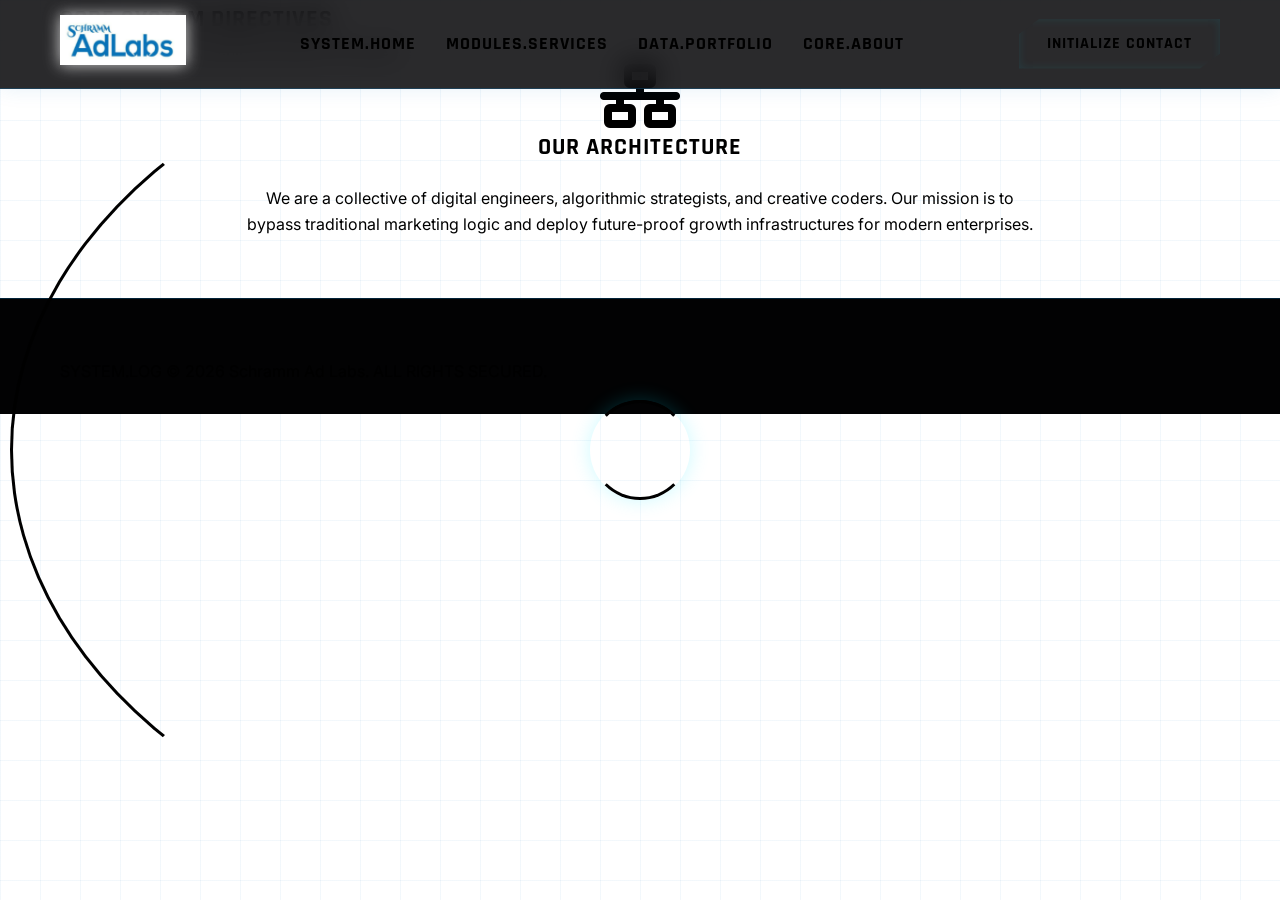
==== about.html @ 31ba37cc "Create about.html" ====
<!DOCTYPE html>
<html lang="en">
<head>
    <meta charset="utf-8">
    <meta name="viewport" content="width=device-width, initial-scale=1">
    <title>About | Schramm Ad Labs</title>
    <link href="https://fonts.googleapis.com/css2?family=Inter:wght@300;400;600&family=Rajdhani:wght@500;700&display=swap" rel="stylesheet">
    <link href="https://cdnjs.cloudflare.com/ajax/libs/font-awesome/6.6.0/css/all.min.css" rel="stylesheet">
    <link rel="stylesheet" href="style.css">
</head>
<body>
    <div id="preloader"><div class="loader-ring"></div></div>

    <div class="loaded-content">
        <header>
            <div class="container nav-wrapper">
                <a href="index.html" class="logo"><img src="image_33197f.png" alt="Schramm Ad Labs"></a>
                <ul class="nav-links">
                    <li><a href="index.html">System.Home</a></li>
                    <li><a href="services.html">Modules.Services</a></li>
                    <li><a href="portfolio.html">Data.Portfolio</a></li>
                    <li><a href="about.html">Core.About</a></li>
                </ul>
                <a href="contact.html" class="btn-primary">Initialize Contact</a>
            </div>
        </header>

        <section class="page-header">
            <div class="container">
                <h1>Core System Directives</h1>
                <p>The neural network behind Schramm Ad Labs.</p>
            </div>
        </section>

        <section class="content-section">
            <div class="container">
                <div class="glass-card" style="text-align: center; max-width: 800px; margin: 0 auto 60px;">
                    <i class="fa-solid fa-network-wired" style="font-size: 4rem;"></i>
                    <h2>Our Architecture</h2>
                    <p style="margin-top: 20px;">We are a collective of digital engineers, algorithmic strategists, and creative coders. Our mission is to bypass traditional marketing logic and deploy future-proof growth infrastructures for modern enterprises.</p>
                </div>
            </div>
        </section>

        <footer>
            <div class="container">
                <p>SYSTEM.LOG &copy; 2026 Schramm Ad Labs. ALL RIGHTS SECURED.</p>
            </div>
        </footer>
    </div>
    <script src="app.js"></script>
</body>
</html>
---- style.css ----
<!DOCTYPE html>
<html lang="en">
<head>
    <meta charset="utf-8">
    <meta http-equiv="X-UA-Compatible" content="IE=edge">
    <meta name="viewport" content="width=device-width, initial-scale=1, maximum-scale=5, user-scalable=yes">
    <title>Schramm Ad Labs | High-Tech Digital Agency</title>
    
    <!-- Google Fonts: Inter for readability, Rajdhani for futuristic headings -->
    <link rel="preconnect" href="https://fonts.googleapis.com">
    <link rel="preconnect" href="https://fonts.gstatic.com" crossorigin>
    <link href="https://fonts.googleapis.com/css2?family=Inter:wght@300;400;600&family=Rajdhani:wght@500;700&display=swap" rel="stylesheet">
    <link href="https://cdnjs.cloudflare.com/ajax/libs/font-awesome/6.6.0/css/all.min.css" rel="stylesheet">

    <style>
        /* =========================================
           CSS Variables - High Tech / Cyber Theme
           ========================================= */
        :root {
            --primary-blue: #0973BA; /* Logo Blue */
            --neon-cyan: #00e5ff;
            --neon-blue: #0077ff;
            --bg-dark: #050508;
            --bg-glass: rgba(10, 15, 30, 0.6);
            --text-light: #e0e6ed;
            --white: #ffffff;
            --transition: all 0.4s cubic-bezier(0.25, 0.8, 0.25, 1);
        }

        /* =========================================
           Global Reset & High-Tech Background
           ========================================= */
        * {
            margin: 0;
            padding: 0;
            box-sizing: border-box;
        }

        body {
            font-family: 'Inter', sans-serif;
            color: var(--text-light);
            background-color: var(--bg-dark);
            /* Futuristic Grid Background */
            background-image: 
                linear-gradient(rgba(9, 115, 186, 0.05) 1px, transparent 1px),
                linear-gradient(90deg, rgba(9, 115, 186, 0.05) 1px, transparent 1px);
            background-size: 40px 40px;
            line-height: 1.6;
            overflow-x: hidden;
        }

        h1, h2, h3, .nav-links a, .btn-primary {
            font-family: 'Rajdhani', sans-serif;
            text-transform: uppercase;
            letter-spacing: 1px;
        }

        a {
            text-decoration: none;
            color: inherit;
        }

        .container {
            max-width: 1200px;
            margin: 0 auto;
            padding: 0 20px;
        }

        /* =========================================
           Pre-Loader Animations
           ========================================= */
        #preloader {
            position: fixed;
            top: 0;
            left: 0;
            width: 100%;
            height: 100%;
            background-color: var(--bg-dark);
            z-index: 9999;
            display: flex;
            justify-content: center;
            align-items: center;
            transition: opacity 0.5s ease;
        }

        .loader-ring {
            width: 100px;
            height: 100px;
            border-radius: 50%;
            border: 3px solid transparent;
            border-top-color: var(--neon-cyan);
            border-bottom-color: var(--primary-blue);
            animation: spin 1.5s linear infinite;
            box-shadow: 0 0 20px rgba(0, 229, 255, 0.2);
        }

        .loader-ring::before {
            content: '';
            position: absolute;
            top: 10px; left: 10px; right: 10px; bottom: 10px;
            border-radius: 50%;
            border: 3px solid transparent;
            border-left-color: var(--neon-cyan);
            animation: spin 1s linear infinite reverse;
        }

        @keyframes spin {
            0% { transform: rotate(0deg); }
            100% { transform: rotate(360deg); }
        }

        .loaded-content {
            opacity: 0;
            animation: fadeInUp 1s ease forwards 0.2s;
        }

        /* =========================================
           Header & Glassmorphism Navigation
           ========================================= */
        header {
            background: rgba(5, 5, 8, 0.85);
            backdrop-filter: blur(15px);
            position: fixed;
            width: 100%;
            top: 0;
            z-index: 1000;
            border-bottom: 1px solid rgba(9, 115, 186, 0.3);
            padding: 15px 0;
            box-shadow: 0 0 20px rgba(9, 115, 186, 0.1);
        }

        .nav-wrapper {
            display: flex;
            justify-content: space-between;
            align-items: center;
        }

        .logo img {
            max-height: 50px;
            filter: drop-shadow(0 0 8px rgba(255, 255, 255, 0.8));
            animation: pulseGlow 3s infinite alternate;
        }

        .nav-links {
            display: flex;
            gap: 30px;
            list-style: none;
        }

        .nav-links a {
            font-weight: 700;
            font-size: 1.1rem;
            color: var(--text-light);
            transition: var(--transition);
            position: relative;
        }

        .nav-links a::after {
            content: '';
            position: absolute;
            width: 0;
            height: 2px;
            bottom: -5px;
            left: 0;
            background-color: var(--neon-cyan);
            transition: var(--transition);
            box-shadow: 0 0 10px var(--neon-cyan);
        }

        .nav-links a:hover {
            color: var(--neon-cyan);
            text-shadow: 0 0 8px var(--neon-cyan);
        }

        .nav-links a:hover::after {
            width: 100%;
        }

        /* =========================================
           High-Tech Buttons
           ========================================= */
        .btn-primary {
            background: transparent;
            color: var(--neon-cyan);
            padding: 12px 28px;
            font-weight: 700;
            display: inline-block;
            transition: var(--transition);
            border: 1px solid var(--neon-cyan);
            box-shadow: 0 0 10px rgba(0, 229, 255, 0.2), inset 0 0 10px rgba(0, 229, 255, 0.1);
            position: relative;
            overflow: hidden;
            clip-path: polygon(10% 0, 100% 0, 100% 70%, 90% 100%, 0 100%, 0 30%);
        }

        .btn-primary:hover {
            background: var(--neon-cyan);
            color: var(--bg-dark);
            box-shadow: 0 0 20px var(--neon-cyan), inset 0 0 10px var(--white);
            transform: translateY(-2px);
        }

        /* =========================================
           Hero Section & Keyframe Animations
           ========================================= */
        .hero {
            padding: 200px 0 120px;
            text-align: center;
            position: relative;
        }

        .hero::before {
            content: '';
            position: absolute;
            top: 20%;
            left: 50%;
            transform: translate(-50%, -50%);
            width: 600px;
            height: 600px;
            background: radial-gradient(circle, rgba(9, 115, 186, 0.15) 0%, transparent 70%);
            z-index: -1;
            animation: pulseGlow 4s infinite alternate;
        }

        .hero h1 {
            font-size: 4.5rem;
            font-weight: 700;
            margin-bottom: 20px;
            color: var(--white);
            line-height: 1.1;
            text-shadow: 0 0 20px rgba(255,255,255,0.3);
            animation: slideInDown 1s ease forwards 0.3s;
            opacity: 0;
        }

        .hero h1 span {
            color: var(--neon-cyan);
            text-shadow: 0 0 20px var(--neon-cyan);
        }

        .hero p {
            font-size: 1.2rem;
            color: #aebacd;
            max-width: 650px;
            margin: 0 auto 40px;
            animation: fadeInUp 1s ease forwards 0.6s;
            opacity: 0;
        }

        /* =========================================
           Animated Services Grid (Cards)
           ========================================= */
        .services {
            padding: 80px 0 120px;
        }

        .section-header {
            text-align: center;
            margin-bottom: 60px;
        }

        .section-header h2 {
            font-size: 3rem;
            color: var(--white);
            text-shadow: 0 0 15px rgba(255,255,255,0.2);
        }

        .services-grid {
            display: grid;
            grid-template-columns: repeat(auto-fit, minmax(320px, 1fr));
            gap: 40px;
        }

        .service-card {
            background: var(--bg-glass);
            padding: 40px;
            border: 1px solid rgba(9, 115, 186, 0.3);
            backdrop-filter: blur(10px);
            transition: var(--transition);
            position: relative;
            overflow: hidden;
            opacity: 0;
            animation: fadeInUp 1s ease forwards 0.8s;
        }

        /* Futuristic Corner Accents */
        .service-card::before, .service-card::after {
            content: '';
            position: absolute;
            width: 20px;
            height: 20px;
            border: 2px solid transparent;
            transition: var(--transition);
        }

        .service-card::before {
            top: 0; left: 0;
            border-top-color: var(--primary-blue);
            border-left-color: var(--primary-blue);
        }

        .service-card::after {
            bottom: 0; right: 0;
            border-bottom-color: var(--primary-blue);
            border-right-color: var(--primary-blue);
        }

        .service-card:hover {
            transform: translateY(-10px) scale(1.02);
            border-color: var(--neon-cyan);
            box-shadow: 0 10px 30px rgba(0, 229, 255, 0.15), inset 0 0 20px rgba(0, 229, 255, 0.05);
        }

        .service-card:hover::before, .service-card:hover::after {
            border-color: var(--neon-cyan);
            width: 100%;
            height: 100%;
            opacity: 0.2;
        }

        .service-card i {
            font-size: 3rem;
            color: var(--neon-cyan);
            margin-bottom: 20px;
            text-shadow: 0 0 15px var(--neon-cyan);
            transition: var(--transition);
        }

        .service-card:hover i {
            transform: scale(1.1);
        }

        .service-card h3 {
            font-size: 1.5rem;
            margin-bottom: 15px;
            color: var(--white);
        }

        /* =========================================
           Global Animations
           ========================================= */
        @keyframes fadeInUp {
            from { opacity: 0; transform: translateY(40px); }
            to { opacity: 1; transform: translateY(0); }
        }

        @keyframes slideInDown {
            from { opacity: 0; transform: translateY(-40px); }
            to { opacity: 1; transform: translateY(0); }
        }

        @keyframes pulseGlow {
            from { opacity: 0.6; filter: brightness(1); }
            to { opacity: 1; filter: brightness(1.3); }
        }

        /* =========================================
           Footer
           ========================================= */
        footer {
            background: #020203;
            border-top: 1px solid rgba(9, 115, 186, 0.3);
            padding: 60px 0 30px;
        }

        .footer-logo img {
            max-height: 50px;
            filter: brightness(0) invert(1);
            margin-bottom: 20px;
        }

        .footer-bottom {
            text-align: center;
            padding-top: 30px;
            border-top: 1px dashed rgba(255,255,255,0.1);
            color: #555;
            font-size: 0.9rem;
        }

        /* Responsive Design */
        @media (max-width: 768px) {
            .nav-links { display: none; }
            .hero h1 { font-size: 2.8rem; }
            .hero { padding: 150px 0 80px; }
        }
    </style>
</head>
<body>

    <!-- Preloader -->
    <div id="preloader">
        <div class="loader-ring"></div>
    </div>

    <!-- Wrapped Content for Entrance Animation -->
    <div class="loaded-content">
        <!-- Header / Navigation -->
        <header>
            <div class="container nav-wrapper">
                <a href="/" class="logo">
                    <img src="image_33197f.png" alt="Schramm Ad Labs Logo">
                </a>
                <ul class="nav-links">
                    <li><a href="#">System.Home</a></li>
                    <li><a href="#services">Modules.Services</a></li>
                    <li><a href="#">Data.Portfolio</a></li>
                </ul>
                <a href="#contact" class="btn-primary">Initialize Contact</a>
            </div>
        </header>

        <!-- Hero Section -->
        <section class="hero">
            <div class="container">
                <h1>Executing <span>Digital Evolution</span></h1>
                <p>Advanced algorithmic strategies and cutting-edge web infrastructure for brands demanding supreme digital performance.</p>
                <a href="#services" class="btn-primary">Deploy Services</a>
            </div>
        </section>

        <!-- Services Section -->
        <section id="services" class="services">
            <div class="container">
                <div class="section-header">
                    <h2>Core Processing Modules</h2>
                    <p style="color: #aebacd;">ROI-Driven metrics powered by precision targeting.</p>
                </div>
                <div class="services-grid">
                    <div class="service-card" style="animation-delay: 0.6s;">
                        <i class="fa-solid fa-satellite-dish"></i>
                        <h3>Search Optimization</h3>
                        <p>Dominate global networks with algorithmic keyword optimization, hyper-indexing, and deep backlink protocols.</p>
                    </div>
                    <div class="service-card" style="animation-delay: 0.8s;">
                        <i class="fa-solid fa-microchip"></i>
                        <h3>Digital Strategy Matrix</h3>
                        <p>Data-driven communication campaigns engineered to interface seamlessly with target user neural pathways.</p>
                    </div>
                    <div class="service-card" style="animation-delay: 1.0s;">
                        <i class="fa-solid fa-code-branch"></i>
                        <h3>Web Architecture</h3>
                        <p>State-of-the-art interactive frameworks built for speed, security, and maximum conversion efficiency.</p>
                    </div>
                </div>
            </div>
        </section>

        <!-- Footer -->
        <footer>
            <div class="container">
                <div class="footer-bottom">
                    <p>SYSTEM.LOG &copy; 2026 Schramm Ad Labs. ALL RIGHTS SECURED.</p>
                </div>
            </div>
        </footer>
    </div>

    <!-- JavaScript to Handle Preloader -->
    <script>
        // Waits for the entire page (images, CSS, etc.) to load
        window.addEventListener('load', function() {
            const preloader = document.getElementById('preloader');
            // Add a small delay to let the user see the cool animation
            setTimeout(function() {
                preloader.style.opacity = '0';
                setTimeout(function() {
                    preloader.style.display = 'none';
                }, 500); // Matches the CSS transition time
            }, 800);
        });
    </script>
</body>
</html>
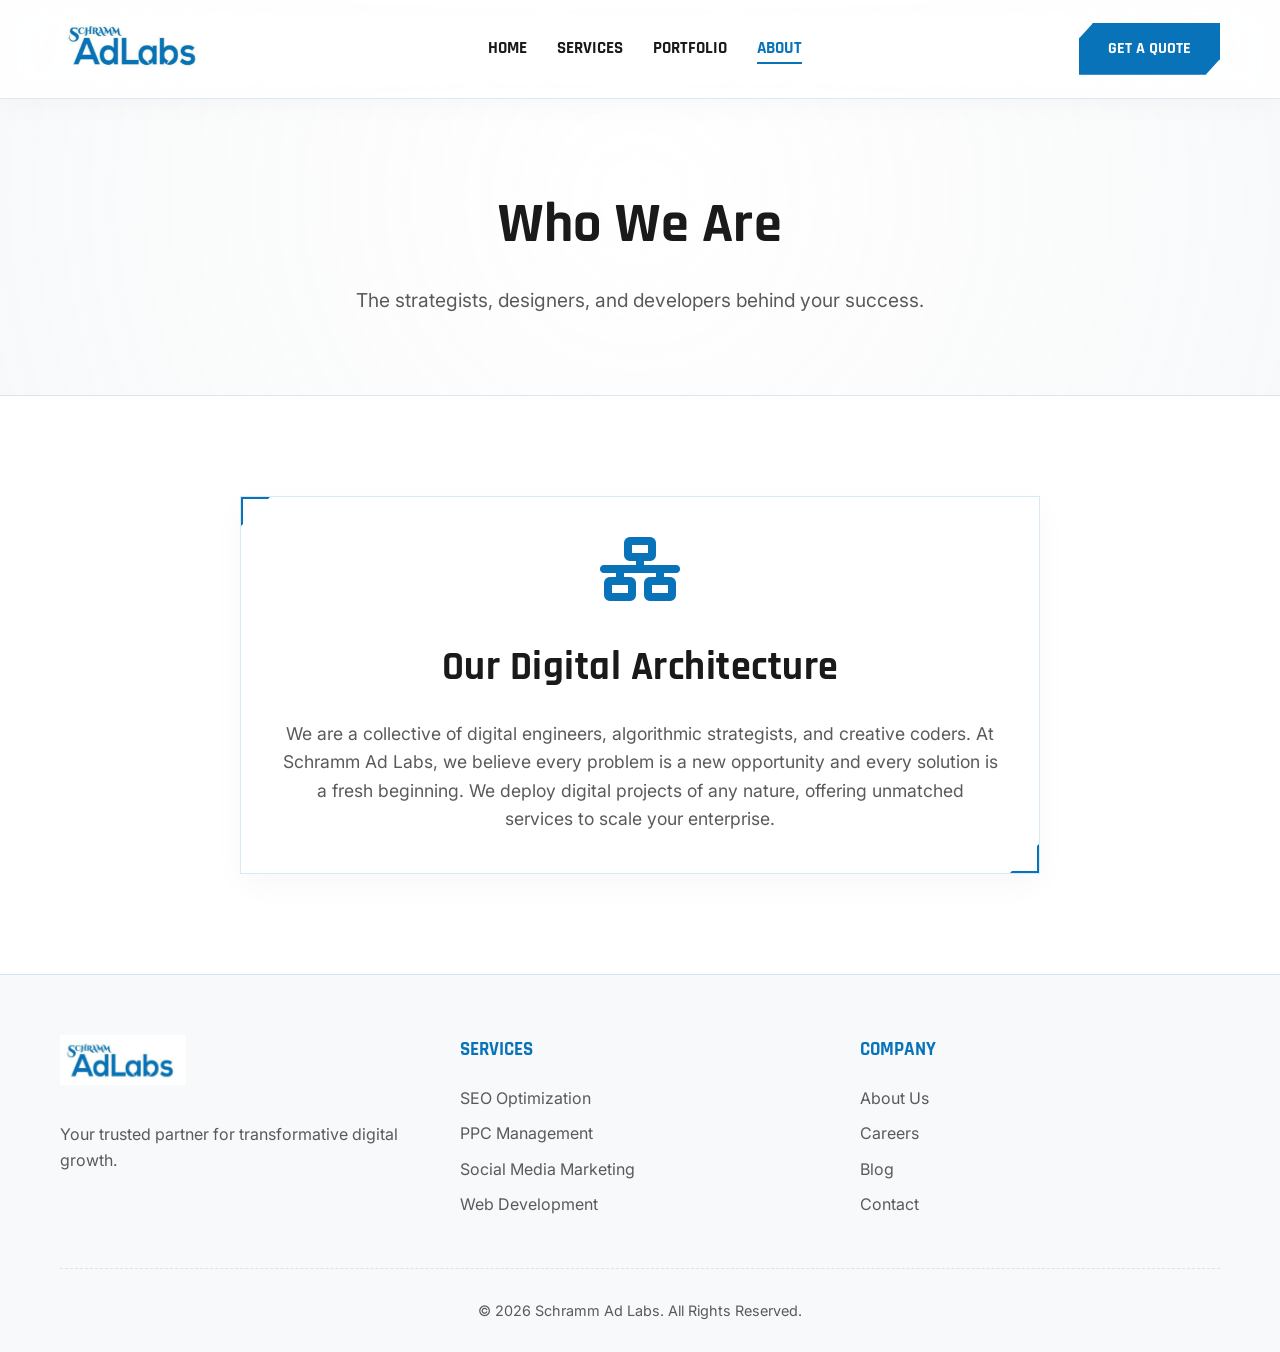
==== commit 559e4513: "Update about.html" ====
--- a/about.html
+++ b/about.html
@@ -4,7 +4,7 @@
     <meta charset="utf-8">
     <meta name="viewport" content="width=device-width, initial-scale=1">
     <title>About | Schramm Ad Labs</title>
-    <link href="https://fonts.googleapis.com/css2?family=Inter:wght@300;400;600&family=Rajdhani:wght@500;700&display=swap" rel="stylesheet">
+    <link href="https://fonts.googleapis.com/css2?family=Inter:wght@300;400;600;800&family=Rajdhani:wght@500;700&display=swap" rel="stylesheet">
     <link href="https://cdnjs.cloudflare.com/ajax/libs/font-awesome/6.6.0/css/all.min.css" rel="stylesheet">
     <link rel="stylesheet" href="style.css">
 </head>
@@ -16,35 +16,61 @@
             <div class="container nav-wrapper">
                 <a href="index.html" class="logo"><img src="image_33197f.png" alt="Schramm Ad Labs"></a>
                 <ul class="nav-links">
-                    <li><a href="index.html">System.Home</a></li>
-                    <li><a href="services.html">Modules.Services</a></li>
-                    <li><a href="portfolio.html">Data.Portfolio</a></li>
-                    <li><a href="about.html">Core.About</a></li>
+                    <li><a href="index.html">Home</a></li>
+                    <li><a href="services.html">Services</a></li>
+                    <li><a href="portfolio.html">Portfolio</a></li>
+                    <li><a href="about.html">About</a></li>
                 </ul>
-                <a href="contact.html" class="btn-primary">Initialize Contact</a>
+                <a href="contact.html" class="btn-primary">Get a Quote</a>
             </div>
         </header>
 
         <section class="page-header">
             <div class="container">
-                <h1>Core System Directives</h1>
-                <p>The neural network behind Schramm Ad Labs.</p>
+                <h1>Who We Are</h1>
+                <p>The strategists, designers, and developers behind your success.</p>
             </div>
         </section>
 
         <section class="content-section">
             <div class="container">
-                <div class="glass-card" style="text-align: center; max-width: 800px; margin: 0 auto 60px;">
+                <div class="service-card" style="text-align: center; max-width: 800px; margin: 0 auto;">
                     <i class="fa-solid fa-network-wired" style="font-size: 4rem;"></i>
-                    <h2>Our Architecture</h2>
-                    <p style="margin-top: 20px;">We are a collective of digital engineers, algorithmic strategists, and creative coders. Our mission is to bypass traditional marketing logic and deploy future-proof growth infrastructures for modern enterprises.</p>
+                    <h2 style="font-family: 'Rajdhani', sans-serif; font-size: 2.5rem; margin-top: 15px;">Our Digital Architecture</h2>
+                    <p style="margin-top: 20px; font-size: 1.1rem; color: var(--text-light);">We are a collective of digital engineers, algorithmic strategists, and creative coders. At Schramm Ad Labs, we believe every problem is a new opportunity and every solution is a fresh beginning. We deploy digital projects of any nature, offering unmatched services to scale your enterprise.</p>
                 </div>
             </div>
         </section>
 
         <footer>
             <div class="container">
-                <p>SYSTEM.LOG &copy; 2026 Schramm Ad Labs. ALL RIGHTS SECURED.</p>
+                <div class="footer-grid">
+                    <div class="footer-logo">
+                        <a href="index.html"><img src="image_33197f.png" alt="Schramm Ad Labs Logo"></a>
+                        <p style="color: var(--text-light); margin-top: 10px;">Your trusted partner for transformative digital growth.</p>
+                    </div>
+                    <div class="footer-links">
+                        <h4>Services</h4>
+                        <ul>
+                            <li><a href="services.html">SEO Optimization</a></li>
+                            <li><a href="services.html">PPC Management</a></li>
+                            <li><a href="services.html">Social Media Marketing</a></li>
+                            <li><a href="services.html">Web Development</a></li>
+                        </ul>
+                    </div>
+                    <div class="footer-links">
+                        <h4>Company</h4>
+                        <ul>
+                            <li><a href="about.html">About Us</a></li>
+                            <li><a href="careers.html">Careers</a></li>
+                            <li><a href="blog.html">Blog</a></li>
+                            <li><a href="contact.html">Contact</a></li>
+                        </ul>
+                    </div>
+                </div>
+                <div class="footer-bottom">
+                    <p>&copy; 2026 Schramm Ad Labs. All Rights Reserved.</p>
+                </div>
             </div>
         </footer>
     </div>
--- a/style.css
+++ b/style.css
@@ -1,473 +1,162 @@
-<!DOCTYPE html>
-<html lang="en">
-<head>
-    <meta charset="utf-8">
-    <meta http-equiv="X-UA-Compatible" content="IE=edge">
-    <meta name="viewport" content="width=device-width, initial-scale=1, maximum-scale=5, user-scalable=yes">
-    <title>Schramm Ad Labs | High-Tech Digital Agency</title>
-    
-    <!-- Google Fonts: Inter for readability, Rajdhani for futuristic headings -->
-    <link rel="preconnect" href="https://fonts.googleapis.com">
-    <link rel="preconnect" href="https://fonts.gstatic.com" crossorigin>
-    <link href="https://fonts.googleapis.com/css2?family=Inter:wght@300;400;600&family=Rajdhani:wght@500;700&display=swap" rel="stylesheet">
-    <link href="https://cdnjs.cloudflare.com/ajax/libs/font-awesome/6.6.0/css/all.min.css" rel="stylesheet">
+/* =========================================
+   CSS Variables - High Tech Light Theme
+   ========================================= */
+:root {
+    --primary-blue: #0973BA;
+    --tech-accent: #00d0ff;
+    --text-dark: #1A1A1A;
+    --text-light: #5A5A5A;
+    --bg-light: #F8F9FA;
+    --white: #FFFFFF;
+    --border-light: rgba(9, 115, 186, 0.15);
+    --transition: all 0.4s cubic-bezier(0.25, 0.8, 0.25, 1);
+}
 
-    <style>
-        /* =========================================
-           CSS Variables - High Tech / Cyber Theme
-           ========================================= */
-        :root {
-            --primary-blue: #0973BA; /* Logo Blue */
-            --neon-cyan: #00e5ff;
-            --neon-blue: #0077ff;
-            --bg-dark: #050508;
-            --bg-glass: rgba(10, 15, 30, 0.6);
-            --text-light: #e0e6ed;
-            --white: #ffffff;
-            --transition: all 0.4s cubic-bezier(0.25, 0.8, 0.25, 1);
-        }
+/* =========================================
+   Global Reset & Background
+   ========================================= */
+* { margin: 0; padding: 0; box-sizing: border-box; }
 
-        /* =========================================
-           Global Reset & High-Tech Background
-           ========================================= */
-        * {
-            margin: 0;
-            padding: 0;
-            box-sizing: border-box;
-        }
+body {
+    font-family: 'Inter', sans-serif;
+    color: var(--text-dark);
+    background-color: var(--bg-light);
+    background-image: 
+        linear-gradient(rgba(9, 115, 186, 0.03) 1px, transparent 1px),
+        linear-gradient(90deg, rgba(9, 115, 186, 0.03) 1px, transparent 1px);
+    background-size: 40px 40px;
+    line-height: 1.6;
+    overflow-x: hidden;
+}
 
-        body {
-            font-family: 'Inter', sans-serif;
-            color: var(--text-light);
-            background-color: var(--bg-dark);
-            /* Futuristic Grid Background */
-            background-image: 
-                linear-gradient(rgba(9, 115, 186, 0.05) 1px, transparent 1px),
-                linear-gradient(90deg, rgba(9, 115, 186, 0.05) 1px, transparent 1px);
-            background-size: 40px 40px;
-            line-height: 1.6;
-            overflow-x: hidden;
-        }
+h1, h2, h3 { font-family: 'Rajdhani', sans-serif; letter-spacing: 0.5px; }
+a { text-decoration: none; color: inherit; }
+.container { max-width: 1200px; margin: 0 auto; padding: 0 20px; }
 
-        h1, h2, h3, .nav-links a, .btn-primary {
-            font-family: 'Rajdhani', sans-serif;
-            text-transform: uppercase;
-            letter-spacing: 1px;
-        }
+/* =========================================
+   Pre-Loader
+   ========================================= */
+#preloader {
+    position: fixed; top: 0; left: 0; width: 100%; height: 100%;
+    background-color: var(--white); z-index: 9999;
+    display: flex; justify-content: center; align-items: center;
+    transition: opacity 0.5s ease;
+}
+.loader-ring {
+    width: 100px; height: 100px; border-radius: 50%; border: 3px solid transparent;
+    border-top-color: var(--primary-blue); border-bottom-color: var(--tech-accent);
+    animation: spin 1.5s linear infinite; box-shadow: 0 0 20px rgba(9, 115, 186, 0.1);
+}
+.loader-ring::before {
+    content: ''; position: absolute; top: 10px; left: 10px; right: 10px; bottom: 10px;
+    border-radius: 50%; border: 3px solid transparent; border-left-color: var(--primary-blue);
+    animation: spin 1s linear infinite reverse;
+}
+@keyframes spin { 0% { transform: rotate(0deg); } 100% { transform: rotate(360deg); } }
+.loaded-content { opacity: 0; animation: fadeInUp 1s ease forwards 0.2s; }
 
-        a {
-            text-decoration: none;
-            color: inherit;
-        }
+/* =========================================
+   Header & Navigation
+   ========================================= */
+header {
+    background: rgba(255, 255, 255, 0.85); backdrop-filter: blur(15px);
+    position: fixed; width: 100%; top: 0; z-index: 1000;
+    border-bottom: 1px solid var(--border-light); padding: 15px 0;
+    box-shadow: 0 4px 30px rgba(0, 0, 0, 0.03);
+}
+.nav-wrapper { display: flex; justify-content: space-between; align-items: center; }
+.logo img { max-height: 60px; width: auto; transition: var(--transition); }
+.logo img:hover { transform: scale(1.05); filter: drop-shadow(0 0 10px rgba(9, 115, 186, 0.2)); }
+.nav-links { display: flex; gap: 30px; list-style: none; }
+.nav-links a {
+    font-family: 'Rajdhani', sans-serif; text-transform: uppercase; font-weight: 700;
+    font-size: 1.05rem; color: var(--text-dark); transition: var(--transition); position: relative;
+}
+.nav-links a::after {
+    content: ''; position: absolute; width: 0; height: 2px; bottom: -5px; left: 0;
+    background-color: var(--primary-blue); transition: var(--transition);
+}
+.nav-links a:hover, .nav-links a.active { color: var(--primary-blue); }
+.nav-links a:hover::after, .nav-links a.active::after { width: 100%; }
 
-        .container {
-            max-width: 1200px;
-            margin: 0 auto;
-            padding: 0 20px;
-        }
+/* Buttons */
+.btn-primary {
+    font-family: 'Rajdhani', sans-serif; text-transform: uppercase;
+    background: var(--primary-blue); color: var(--white); padding: 12px 28px;
+    font-weight: 700; display: inline-block; transition: var(--transition);
+    border: 1px solid var(--primary-blue); box-shadow: 0 10px 20px rgba(9, 115, 186, 0.2);
+    position: relative; overflow: hidden; clip-path: polygon(10% 0, 100% 0, 100% 70%, 90% 100%, 0 100%, 0 30%);
+}
+.btn-primary:hover {
+    background: transparent; color: var(--primary-blue); transform: translateY(-3px);
+    box-shadow: 0 15px 25px rgba(9, 115, 186, 0.3);
+}
 
-        /* =========================================
-           Pre-Loader Animations
-           ========================================= */
-        #preloader {
-            position: fixed;
-            top: 0;
-            left: 0;
-            width: 100%;
-            height: 100%;
-            background-color: var(--bg-dark);
-            z-index: 9999;
-            display: flex;
-            justify-content: center;
-            align-items: center;
-            transition: opacity 0.5s ease;
-        }
+/* =========================================
+   Internal Pages: Headers & Grids
+   ========================================= */
+.page-header {
+    padding: 180px 0 80px; text-align: center;
+    background: radial-gradient(circle at 50% 50%, rgba(255,255,255,0.9) 0%, var(--bg-light) 100%);
+    border-bottom: 1px solid var(--border-light);
+}
+.page-header h1 { font-size: 3.5rem; font-weight: 800; color: var(--text-dark); margin-bottom: 15px; }
+.page-header p { font-size: 1.2rem; color: var(--text-light); }
+.content-section { padding: 100px 0; background-color: var(--white); }
+.grid { display: grid; grid-template-columns: repeat(auto-fit, minmax(300px, 1fr)); gap: 40px; }
 
-        .loader-ring {
-            width: 100px;
-            height: 100px;
-            border-radius: 50%;
-            border: 3px solid transparent;
-            border-top-color: var(--neon-cyan);
-            border-bottom-color: var(--primary-blue);
-            animation: spin 1.5s linear infinite;
-            box-shadow: 0 0 20px rgba(0, 229, 255, 0.2);
-        }
+/* Tech Cards (Services & About) */
+.service-card {
+    background: var(--white); padding: 40px; box-shadow: 0 10px 30px rgba(0,0,0,0.03);
+    border: 1px solid var(--border-light); transition: var(--transition); position: relative; overflow: hidden;
+}
+.service-card::before, .service-card::after {
+    content: ''; position: absolute; width: 25px; height: 25px; border: 2px solid transparent; transition: var(--transition);
+}
+.service-card::before { top: 0; left: 0; border-top-color: var(--primary-blue); border-left-color: var(--primary-blue); }
+.service-card::after { bottom: 0; right: 0; border-bottom-color: var(--primary-blue); border-right-color: var(--primary-blue); }
+.service-card:hover { transform: translateY(-8px); box-shadow: 0 20px 40px rgba(9, 115, 186, 0.08); border-color: rgba(9, 115, 186, 0.3); }
+.service-card:hover::before, .service-card:hover::after { width: 100%; height: 100%; opacity: 0.1; border-color: var(--primary-blue); }
+.service-card i { font-size: 2.5rem; color: var(--primary-blue); margin-bottom: 20px; transition: var(--transition); }
+.service-card:hover i { transform: scale(1.1); }
+.service-card h3 { font-size: 1.5rem; margin-bottom: 15px; font-weight: 700; color: var(--text-dark); }
 
-        .loader-ring::before {
-            content: '';
-            position: absolute;
-            top: 10px; left: 10px; right: 10px; bottom: 10px;
-            border-radius: 50%;
-            border: 3px solid transparent;
-            border-left-color: var(--neon-cyan);
-            animation: spin 1s linear infinite reverse;
-        }
+/* Portfolio Grid */
+.portfolio-item {
+    position: relative; height: 300px; background: var(--bg-light); overflow: hidden;
+    border: 1px solid var(--border-light); box-shadow: 0 10px 30px rgba(0,0,0,0.03);
+}
+.portfolio-item img { width: 100%; height: 100%; object-fit: cover; opacity: 0.9; transition: var(--transition); }
+.portfolio-item:hover img { opacity: 0.2; transform: scale(1.1); }
+.portfolio-info {
+    position: absolute; top: 50%; left: 50%; transform: translate(-50%, -50%);
+    text-align: center; opacity: 0; transition: var(--transition); width: 100%; padding: 20px;
+}
+.portfolio-item:hover .portfolio-info { opacity: 1; }
+.portfolio-info h3 { color: var(--primary-blue); font-weight: 700; margin-bottom: 10px; }
+.portfolio-info p { color: var(--text-dark); margin-bottom: 15px; }
 
-        @keyframes spin {
-            0% { transform: rotate(0deg); }
-            100% { transform: rotate(360deg); }
-        }
+/* Contact Form */
+.contact-form { display: flex; flex-direction: column; gap: 20px; max-width: 600px; margin: 0 auto; }
+.contact-form input, .contact-form textarea {
+    background: var(--white); border: 1px solid var(--border-light); padding: 15px;
+    color: var(--text-dark); font-family: 'Inter', sans-serif; outline: none; transition: var(--transition);
+}
+.contact-form input:focus, .contact-form textarea:focus { border-color: var(--primary-blue); box-shadow: 0 0 10px rgba(9, 115, 186, 0.1); }
+.contact-form textarea { resize: none; height: 150px; }
 
-        .loaded-content {
-            opacity: 0;
-            animation: fadeInUp 1s ease forwards 0.2s;
-        }
+/* Animations */
+@keyframes fadeInUp { from { opacity: 0; transform: translateY(40px); } to { opacity: 1; transform: translateY(0); } }
 
-        /* =========================================
-           Header & Glassmorphism Navigation
-           ========================================= */
-        header {
-            background: rgba(5, 5, 8, 0.85);
-            backdrop-filter: blur(15px);
-            position: fixed;
-            width: 100%;
-            top: 0;
-            z-index: 1000;
-            border-bottom: 1px solid rgba(9, 115, 186, 0.3);
-            padding: 15px 0;
-            box-shadow: 0 0 20px rgba(9, 115, 186, 0.1);
-        }
+/* Footer */
+footer { background: var(--bg-light); border-top: 1px solid var(--border-light); padding: 60px 0 30px; }
+.footer-grid { display: grid; grid-template-columns: repeat(auto-fit, minmax(200px, 1fr)); gap: 40px; margin-bottom: 40px; }
+.footer-logo img { max-height: 50px; margin-bottom: 20px; }
+.footer-links h4 { font-family: 'Rajdhani', sans-serif; font-size: 1.2rem; margin-bottom: 20px; color: var(--primary-blue); text-transform: uppercase; }
+.footer-links ul { list-style: none; }
+.footer-links ul li { margin-bottom: 10px; }
+.footer-links ul li a { color: var(--text-light); transition: var(--transition); }
+.footer-links ul li a:hover { color: var(--primary-blue); padding-left: 5px; }
+.footer-bottom { text-align: center; padding-top: 30px; border-top: 1px dashed var(--border-light); color: var(--text-light); font-size: 0.9rem; }
 
-        .nav-wrapper {
-            display: flex;
-            justify-content: space-between;
-            align-items: center;
-        }
-
-        .logo img {
-            max-height: 50px;
-            filter: drop-shadow(0 0 8px rgba(255, 255, 255, 0.8));
-            animation: pulseGlow 3s infinite alternate;
-        }
-
-        .nav-links {
-            display: flex;
-            gap: 30px;
-            list-style: none;
-        }
-
-        .nav-links a {
-            font-weight: 700;
-            font-size: 1.1rem;
-            color: var(--text-light);
-            transition: var(--transition);
-            position: relative;
-        }
-
-        .nav-links a::after {
-            content: '';
-            position: absolute;
-            width: 0;
-            height: 2px;
-            bottom: -5px;
-            left: 0;
-            background-color: var(--neon-cyan);
-            transition: var(--transition);
-            box-shadow: 0 0 10px var(--neon-cyan);
-        }
-
-        .nav-links a:hover {
-            color: var(--neon-cyan);
-            text-shadow: 0 0 8px var(--neon-cyan);
-        }
-
-        .nav-links a:hover::after {
-            width: 100%;
-        }
-
-        /* =========================================
-           High-Tech Buttons
-           ========================================= */
-        .btn-primary {
-            background: transparent;
-            color: var(--neon-cyan);
-            padding: 12px 28px;
-            font-weight: 700;
-            display: inline-block;
-            transition: var(--transition);
-            border: 1px solid var(--neon-cyan);
-            box-shadow: 0 0 10px rgba(0, 229, 255, 0.2), inset 0 0 10px rgba(0, 229, 255, 0.1);
-            position: relative;
-            overflow: hidden;
-            clip-path: polygon(10% 0, 100% 0, 100% 70%, 90% 100%, 0 100%, 0 30%);
-        }
-
-        .btn-primary:hover {
-            background: var(--neon-cyan);
-            color: var(--bg-dark);
-            box-shadow: 0 0 20px var(--neon-cyan), inset 0 0 10px var(--white);
-            transform: translateY(-2px);
-        }
-
-        /* =========================================
-           Hero Section & Keyframe Animations
-           ========================================= */
-        .hero {
-            padding: 200px 0 120px;
-            text-align: center;
-            position: relative;
-        }
-
-        .hero::before {
-            content: '';
-            position: absolute;
-            top: 20%;
-            left: 50%;
-            transform: translate(-50%, -50%);
-            width: 600px;
-            height: 600px;
-            background: radial-gradient(circle, rgba(9, 115, 186, 0.15) 0%, transparent 70%);
-            z-index: -1;
-            animation: pulseGlow 4s infinite alternate;
-        }
-
-        .hero h1 {
-            font-size: 4.5rem;
-            font-weight: 700;
-            margin-bottom: 20px;
-            color: var(--white);
-            line-height: 1.1;
-            text-shadow: 0 0 20px rgba(255,255,255,0.3);
-            animation: slideInDown 1s ease forwards 0.3s;
-            opacity: 0;
-        }
-
-        .hero h1 span {
-            color: var(--neon-cyan);
-            text-shadow: 0 0 20px var(--neon-cyan);
-        }
-
-        .hero p {
-            font-size: 1.2rem;
-            color: #aebacd;
-            max-width: 650px;
-            margin: 0 auto 40px;
-            animation: fadeInUp 1s ease forwards 0.6s;
-            opacity: 0;
-        }
-
-        /* =========================================
-           Animated Services Grid (Cards)
-           ========================================= */
-        .services {
-            padding: 80px 0 120px;
-        }
-
-        .section-header {
-            text-align: center;
-            margin-bottom: 60px;
-        }
-
-        .section-header h2 {
-            font-size: 3rem;
-            color: var(--white);
-            text-shadow: 0 0 15px rgba(255,255,255,0.2);
-        }
-
-        .services-grid {
-            display: grid;
-            grid-template-columns: repeat(auto-fit, minmax(320px, 1fr));
-            gap: 40px;
-        }
-
-        .service-card {
-            background: var(--bg-glass);
-            padding: 40px;
-            border: 1px solid rgba(9, 115, 186, 0.3);
-            backdrop-filter: blur(10px);
-            transition: var(--transition);
-            position: relative;
-            overflow: hidden;
-            opacity: 0;
-            animation: fadeInUp 1s ease forwards 0.8s;
-        }
-
-        /* Futuristic Corner Accents */
-        .service-card::before, .service-card::after {
-            content: '';
-            position: absolute;
-            width: 20px;
-            height: 20px;
-            border: 2px solid transparent;
-            transition: var(--transition);
-        }
-
-        .service-card::before {
-            top: 0; left: 0;
-            border-top-color: var(--primary-blue);
-            border-left-color: var(--primary-blue);
-        }
-
-        .service-card::after {
-            bottom: 0; right: 0;
-            border-bottom-color: var(--primary-blue);
-            border-right-color: var(--primary-blue);
-        }
-
-        .service-card:hover {
-            transform: translateY(-10px) scale(1.02);
-            border-color: var(--neon-cyan);
-            box-shadow: 0 10px 30px rgba(0, 229, 255, 0.15), inset 0 0 20px rgba(0, 229, 255, 0.05);
-        }
-
-        .service-card:hover::before, .service-card:hover::after {
-            border-color: var(--neon-cyan);
-            width: 100%;
-            height: 100%;
-            opacity: 0.2;
-        }
-
-        .service-card i {
-            font-size: 3rem;
-            color: var(--neon-cyan);
-            margin-bottom: 20px;
-            text-shadow: 0 0 15px var(--neon-cyan);
-            transition: var(--transition);
-        }
-
-        .service-card:hover i {
-            transform: scale(1.1);
-        }
-
-        .service-card h3 {
-            font-size: 1.5rem;
-            margin-bottom: 15px;
-            color: var(--white);
-        }
-
-        /* =========================================
-           Global Animations
-           ========================================= */
-        @keyframes fadeInUp {
-            from { opacity: 0; transform: translateY(40px); }
-            to { opacity: 1; transform: translateY(0); }
-        }
-
-        @keyframes slideInDown {
-            from { opacity: 0; transform: translateY(-40px); }
-            to { opacity: 1; transform: translateY(0); }
-        }
-
-        @keyframes pulseGlow {
-            from { opacity: 0.6; filter: brightness(1); }
-            to { opacity: 1; filter: brightness(1.3); }
-        }
-
-        /* =========================================
-           Footer
-           ========================================= */
-        footer {
-            background: #020203;
-            border-top: 1px solid rgba(9, 115, 186, 0.3);
-            padding: 60px 0 30px;
-        }
-
-        .footer-logo img {
-            max-height: 50px;
-            filter: brightness(0) invert(1);
-            margin-bottom: 20px;
-        }
-
-        .footer-bottom {
-            text-align: center;
-            padding-top: 30px;
-            border-top: 1px dashed rgba(255,255,255,0.1);
-            color: #555;
-            font-size: 0.9rem;
-        }
-
-        /* Responsive Design */
-        @media (max-width: 768px) {
-            .nav-links { display: none; }
-            .hero h1 { font-size: 2.8rem; }
-            .hero { padding: 150px 0 80px; }
-        }
-    </style>
-</head>
-<body>
-
-    <!-- Preloader -->
-    <div id="preloader">
-        <div class="loader-ring"></div>
-    </div>
-
-    <!-- Wrapped Content for Entrance Animation -->
-    <div class="loaded-content">
-        <!-- Header / Navigation -->
-        <header>
-            <div class="container nav-wrapper">
-                <a href="/" class="logo">
-                    <img src="image_33197f.png" alt="Schramm Ad Labs Logo">
-                </a>
-                <ul class="nav-links">
-                    <li><a href="#">System.Home</a></li>
-                    <li><a href="#services">Modules.Services</a></li>
-                    <li><a href="#">Data.Portfolio</a></li>
-                </ul>
-                <a href="#contact" class="btn-primary">Initialize Contact</a>
-            </div>
-        </header>
-
-        <!-- Hero Section -->
-        <section class="hero">
-            <div class="container">
-                <h1>Executing <span>Digital Evolution</span></h1>
-                <p>Advanced algorithmic strategies and cutting-edge web infrastructure for brands demanding supreme digital performance.</p>
-                <a href="#services" class="btn-primary">Deploy Services</a>
-            </div>
-        </section>
-
-        <!-- Services Section -->
-        <section id="services" class="services">
-            <div class="container">
-                <div class="section-header">
-                    <h2>Core Processing Modules</h2>
-                    <p style="color: #aebacd;">ROI-Driven metrics powered by precision targeting.</p>
-                </div>
-                <div class="services-grid">
-                    <div class="service-card" style="animation-delay: 0.6s;">
-                        <i class="fa-solid fa-satellite-dish"></i>
-                        <h3>Search Optimization</h3>
-                        <p>Dominate global networks with algorithmic keyword optimization, hyper-indexing, and deep backlink protocols.</p>
-                    </div>
-                    <div class="service-card" style="animation-delay: 0.8s;">
-                        <i class="fa-solid fa-microchip"></i>
-                        <h3>Digital Strategy Matrix</h3>
-                        <p>Data-driven communication campaigns engineered to interface seamlessly with target user neural pathways.</p>
-                    </div>
-                    <div class="service-card" style="animation-delay: 1.0s;">
-                        <i class="fa-solid fa-code-branch"></i>
-                        <h3>Web Architecture</h3>
-                        <p>State-of-the-art interactive frameworks built for speed, security, and maximum conversion efficiency.</p>
-                    </div>
-                </div>
-            </div>
-        </section>
-
-        <!-- Footer -->
-        <footer>
-            <div class="container">
-                <div class="footer-bottom">
-                    <p>SYSTEM.LOG &copy; 2026 Schramm Ad Labs. ALL RIGHTS SECURED.</p>
-                </div>
-            </div>
-        </footer>
-    </div>
-
-    <!-- JavaScript to Handle Preloader -->
-    <script>
-        // Waits for the entire page (images, CSS, etc.) to load
-        window.addEventListener('load', function() {
-            const preloader = document.getElementById('preloader');
-            // Add a small delay to let the user see the cool animation
-            setTimeout(function() {
-                preloader.style.opacity = '0';
-                setTimeout(function() {
-                    preloader.style.display = 'none';
-                }, 500); // Matches the CSS transition time
-            }, 800);
-        });
-    </script>
-</body>
-</html>
+@media (max-width: 768px) { .nav-links { display: none; } .page-header h1 { font-size: 2.8rem; } }
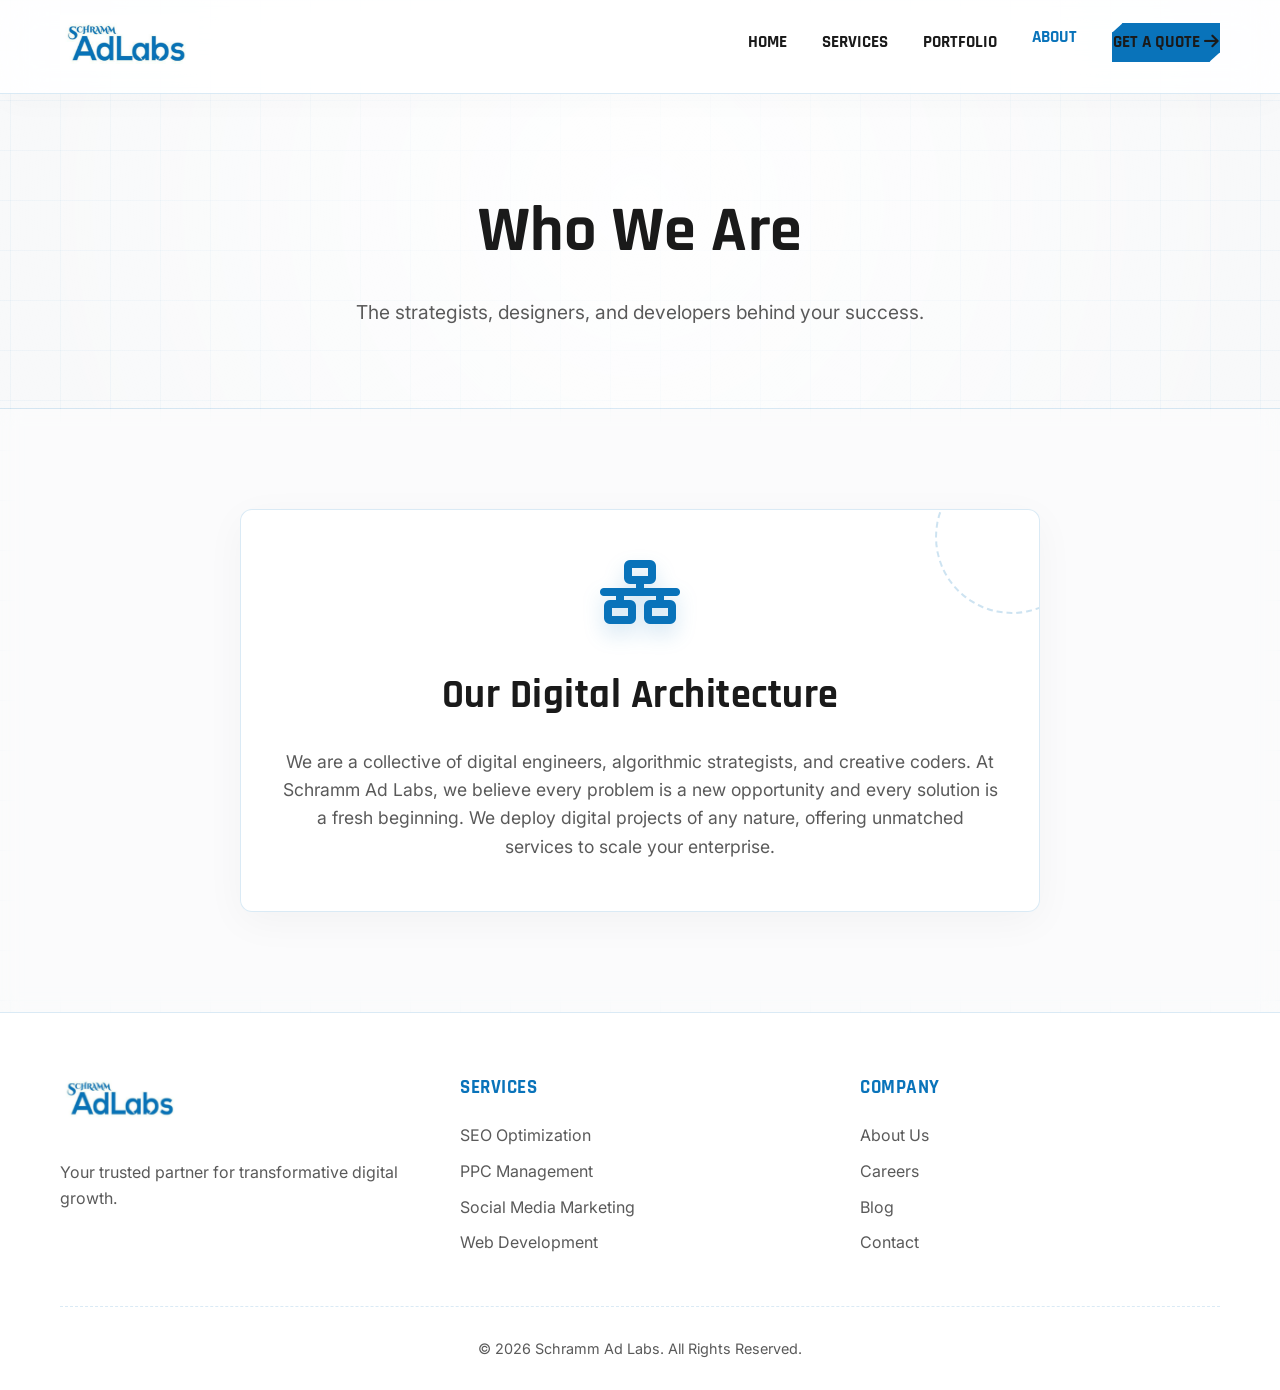
==== commit 087c2bc1: "Update about.html" ====
--- a/about.html
+++ b/about.html
@@ -3,7 +3,7 @@
 <head>
     <meta charset="utf-8">
     <meta name="viewport" content="width=device-width, initial-scale=1">
-    <title>About | Schramm Ad Labs</title>
+    <title>About us | Schramm Ad Labs</title>
     <link href="https://fonts.googleapis.com/css2?family=Inter:wght@300;400;600;800&family=Rajdhani:wght@500;700&display=swap" rel="stylesheet">
     <link href="https://cdnjs.cloudflare.com/ajax/libs/font-awesome/6.6.0/css/all.min.css" rel="stylesheet">
     <link rel="stylesheet" href="style.css">
@@ -12,16 +12,29 @@
     <div id="preloader"><div class="loader-ring"></div></div>
 
     <div class="loaded-content">
+        <!-- Header / Navigation -->
         <header>
             <div class="container nav-wrapper">
-                <a href="index.html" class="logo"><img src="image_33197f.png" alt="Schramm Ad Labs"></a>
+                <a href="index.html" class="logo">
+                    <img src="image_33197f.png" alt="Schramm Ad Labs Logo">
+                </a>
+                
+                <!-- Mobile Menu Hamburger Icon -->
+                <div class="menu-toggle">
+                    <i class="fa-solid fa-bars"></i>
+                </div>
+
                 <ul class="nav-links">
-                    <li><a href="index.html">Home</a></li>
-                    <li><a href="services.html">Services</a></li>
-                    <li><a href="portfolio.html">Portfolio</a></li>
-                    <li><a href="about.html">About</a></li>
+                    <li><a href="index.html" data-text="Home">Home</a></li>
+                    <li><a href="services.html" data-text="Services">Services</a></li>
+                    <li><a href="portfolio.html" data-text="Portfolio">Portfolio</a></li>
+                    <li><a href="about.html" data-text="About">About</a></li>
+                    <li>
+                        <a href="contact.html" class="btn-primary">
+                            Get a Quote <i class="fa-solid fa-arrow-right"></i>
+                        </a>
+                    </li>
                 </ul>
-                <a href="contact.html" class="btn-primary">Get a Quote</a>
             </div>
         </header>
 
--- a/style.css
+++ b/style.css
@@ -12,151 +12,252 @@
     --transition: all 0.4s cubic-bezier(0.25, 0.8, 0.25, 1);
 }
 
-/* =========================================
-   Global Reset & Background
-   ========================================= */
 * { margin: 0; padding: 0; box-sizing: border-box; }
 
 body {
     font-family: 'Inter', sans-serif;
     color: var(--text-dark);
     background-color: var(--bg-light);
-    background-image: 
-        linear-gradient(rgba(9, 115, 186, 0.03) 1px, transparent 1px),
-        linear-gradient(90deg, rgba(9, 115, 186, 0.03) 1px, transparent 1px);
-    background-size: 40px 40px;
     line-height: 1.6;
     overflow-x: hidden;
-}
-
-h1, h2, h3 { font-family: 'Rajdhani', sans-serif; letter-spacing: 0.5px; }
+    position: relative;
+}
+
+body::before {
+    content: ""; position: fixed; top: -50%; left: -50%; width: 200%; height: 200%;
+    background-image: 
+        linear-gradient(rgba(9, 115, 186, 0.04) 1px, transparent 1px),
+        linear-gradient(90deg, rgba(9, 115, 186, 0.04) 1px, transparent 1px);
+    background-size: 50px 50px; z-index: -1; animation: panGrid 40s linear infinite; pointer-events: none;
+}
+
+@keyframes panGrid { 0% { transform: translateY(0) translateX(0); } 100% { transform: translateY(50px) translateX(50px); } }
+
+h1, h2, h3, h4 { font-family: 'Rajdhani', sans-serif; letter-spacing: 0.5px; }
 a { text-decoration: none; color: inherit; }
-.container { max-width: 1200px; margin: 0 auto; padding: 0 20px; }
-
-/* =========================================
-   Pre-Loader
-   ========================================= */
+.container { max-width: 1200px; margin: 0 auto; padding: 0 20px; position: relative; z-index: 2; }
+
+/* Pre-Loader */
 #preloader {
-    position: fixed; top: 0; left: 0; width: 100%; height: 100%;
-    background-color: var(--white); z-index: 9999;
-    display: flex; justify-content: center; align-items: center;
-    transition: opacity 0.5s ease;
+    position: fixed; top: 0; left: 0; width: 100%; height: 100%; background-color: var(--white);
+    z-index: 9999; display: flex; flex-direction: column; justify-content: center; align-items: center; transition: opacity 0.5s ease;
 }
 .loader-ring {
     width: 100px; height: 100px; border-radius: 50%; border: 3px solid transparent;
     border-top-color: var(--primary-blue); border-bottom-color: var(--tech-accent);
-    animation: spin 1.5s linear infinite; box-shadow: 0 0 20px rgba(9, 115, 186, 0.1);
+    animation: spin 1.2s cubic-bezier(0.68, -0.55, 0.265, 1.55) infinite; position: relative;
 }
 .loader-ring::before {
     content: ''; position: absolute; top: 10px; left: 10px; right: 10px; bottom: 10px;
     border-radius: 50%; border: 3px solid transparent; border-left-color: var(--primary-blue);
-    animation: spin 1s linear infinite reverse;
+    animation: spin 0.8s linear infinite reverse;
 }
 @keyframes spin { 0% { transform: rotate(0deg); } 100% { transform: rotate(360deg); } }
-.loaded-content { opacity: 0; animation: fadeInUp 1s ease forwards 0.2s; }
-
-/* =========================================
-   Header & Navigation
-   ========================================= */
+
+/* Header & Navigation */
 header {
-    background: rgba(255, 255, 255, 0.85); backdrop-filter: blur(15px);
+    background: rgba(255, 255, 255, 0.85); backdrop-filter: blur(20px);
     position: fixed; width: 100%; top: 0; z-index: 1000;
     border-bottom: 1px solid var(--border-light); padding: 15px 0;
-    box-shadow: 0 4px 30px rgba(0, 0, 0, 0.03);
+    box-shadow: 0 10px 30px rgba(0, 0, 0, 0.02); transition: var(--transition);
 }
 .nav-wrapper { display: flex; justify-content: space-between; align-items: center; }
-.logo img { max-height: 60px; width: auto; transition: var(--transition); }
-.logo img:hover { transform: scale(1.05); filter: drop-shadow(0 0 10px rgba(9, 115, 186, 0.2)); }
-.nav-links { display: flex; gap: 30px; list-style: none; }
+.logo img { max-height: 55px; width: auto; transition: var(--transition); position: relative; z-index: 1001; }
+.logo img:hover { transform: scale(1.05) rotate(-2deg); filter: drop-shadow(0 0 15px rgba(9, 115, 186, 0.3)); }
+
+.nav-links { display: flex; gap: 35px; list-style: none; align-items: center; }
 .nav-links a {
     font-family: 'Rajdhani', sans-serif; text-transform: uppercase; font-weight: 700;
-    font-size: 1.05rem; color: var(--text-dark); transition: var(--transition); position: relative;
-}
-.nav-links a::after {
-    content: ''; position: absolute; width: 0; height: 2px; bottom: -5px; left: 0;
-    background-color: var(--primary-blue); transition: var(--transition);
-}
-.nav-links a:hover, .nav-links a.active { color: var(--primary-blue); }
-.nav-links a:hover::after, .nav-links a.active::after { width: 100%; }
-
-/* Buttons */
+    font-size: 1.05rem; color: var(--text-dark); transition: var(--transition);
+    position: relative; overflow: hidden; display: inline-block; padding: 5px 0;
+}
+.nav-links a::before {
+    content: attr(data-text); position: absolute; top: 100%; left: 0;
+    color: var(--primary-blue); transition: var(--transition);
+}
+.nav-links a:hover, .nav-links a.active { color: transparent; }
+.nav-links a:hover::before, .nav-links a.active::before { top: 0; color: var(--primary-blue); }
+
+/* Mobile Menu Toggle */
+.menu-toggle {
+    display: none; font-size: 1.8rem; color: var(--primary-blue); cursor: pointer; z-index: 1001;
+}
+
+/* Cyber Scan Buttons */
 .btn-primary {
-    font-family: 'Rajdhani', sans-serif; text-transform: uppercase;
-    background: var(--primary-blue); color: var(--white); padding: 12px 28px;
-    font-weight: 700; display: inline-block; transition: var(--transition);
-    border: 1px solid var(--primary-blue); box-shadow: 0 10px 20px rgba(9, 115, 186, 0.2);
-    position: relative; overflow: hidden; clip-path: polygon(10% 0, 100% 0, 100% 70%, 90% 100%, 0 100%, 0 30%);
+    font-family: 'Rajdhani', sans-serif; text-transform: uppercase; background: var(--primary-blue);
+    color: var(--white); padding: 12px 30px; font-weight: 700; display: inline-flex; align-items: center; gap: 10px;
+    transition: var(--transition); border: 1px solid var(--primary-blue); box-shadow: 0 10px 25px rgba(9, 115, 186, 0.2);
+    position: relative; overflow: hidden; clip-path: polygon(10% 0, 100% 0, 100% 75%, 90% 100%, 0 100%, 0 25%); z-index: 1;
+}
+.btn-primary::before {
+    content: ''; position: absolute; top: 0; left: -100%; width: 50%; height: 100%;
+    background: linear-gradient(90deg, transparent, rgba(255, 255, 255, 0.4), transparent);
+    transform: skewX(-20deg); transition: 0.5s ease; z-index: -1;
 }
 .btn-primary:hover {
-    background: transparent; color: var(--primary-blue); transform: translateY(-3px);
-    box-shadow: 0 15px 25px rgba(9, 115, 186, 0.3);
-}
-
-/* =========================================
-   Internal Pages: Headers & Grids
-   ========================================= */
-.page-header {
-    padding: 180px 0 80px; text-align: center;
-    background: radial-gradient(circle at 50% 50%, rgba(255,255,255,0.9) 0%, var(--bg-light) 100%);
-    border-bottom: 1px solid var(--border-light);
-}
-.page-header h1 { font-size: 3.5rem; font-weight: 800; color: var(--text-dark); margin-bottom: 15px; }
-.page-header p { font-size: 1.2rem; color: var(--text-light); }
-.content-section { padding: 100px 0; background-color: var(--white); }
-.grid { display: grid; grid-template-columns: repeat(auto-fit, minmax(300px, 1fr)); gap: 40px; }
-
-/* Tech Cards (Services & About) */
-.service-card {
-    background: var(--white); padding: 40px; box-shadow: 0 10px 30px rgba(0,0,0,0.03);
-    border: 1px solid var(--border-light); transition: var(--transition); position: relative; overflow: hidden;
-}
-.service-card::before, .service-card::after {
-    content: ''; position: absolute; width: 25px; height: 25px; border: 2px solid transparent; transition: var(--transition);
-}
-.service-card::before { top: 0; left: 0; border-top-color: var(--primary-blue); border-left-color: var(--primary-blue); }
-.service-card::after { bottom: 0; right: 0; border-bottom-color: var(--primary-blue); border-right-color: var(--primary-blue); }
-.service-card:hover { transform: translateY(-8px); box-shadow: 0 20px 40px rgba(9, 115, 186, 0.08); border-color: rgba(9, 115, 186, 0.3); }
-.service-card:hover::before, .service-card:hover::after { width: 100%; height: 100%; opacity: 0.1; border-color: var(--primary-blue); }
-.service-card i { font-size: 2.5rem; color: var(--primary-blue); margin-bottom: 20px; transition: var(--transition); }
-.service-card:hover i { transform: scale(1.1); }
-.service-card h3 { font-size: 1.5rem; margin-bottom: 15px; font-weight: 700; color: var(--text-dark); }
-
-/* Portfolio Grid */
-.portfolio-item {
-    position: relative; height: 300px; background: var(--bg-light); overflow: hidden;
-    border: 1px solid var(--border-light); box-shadow: 0 10px 30px rgba(0,0,0,0.03);
-}
+    background: var(--white); color: var(--primary-blue); transform: translateY(-3px) scale(1.02); box-shadow: 0 15px 35px rgba(9, 115, 186, 0.3);
+}
+.btn-primary:hover::before { left: 150%; }
+
+/* Hero Section */
+.hero { padding: 220px 0 120px; background: radial-gradient(circle at 50% 50%, rgba(255,255,255,0.95) 0%, transparent 100%); text-align: center; position: relative; overflow: hidden; }
+.hero-orb {
+    position: absolute; top: 20%; left: 50%; transform: translateX(-50%); width: 600px; height: 600px; border-radius: 50%;
+    background: conic-gradient(from 0deg, transparent, rgba(9,115,186,0.08), transparent); animation: spin 15s linear infinite; z-index: 0;
+}
+.hero h1 { font-size: 5rem; font-weight: 800; line-height: 1.1; margin-bottom: 20px; color: var(--text-dark); }
+.hero h1 span { color: transparent; -webkit-text-stroke: 1.5px var(--primary-blue); background: linear-gradient(90deg, var(--primary-blue), var(--tech-accent)); -webkit-background-clip: text; }
+.hero p { font-size: 1.25rem; color: var(--text-light); max-width: 650px; margin: 0 auto 40px; min-height: 60px; }
+
+/* Page Header (Internal Pages) */
+.page-header { padding: 180px 0 80px; text-align: center; background: radial-gradient(circle at 50% 50%, rgba(255,255,255,0.9) 0%, transparent 100%); border-bottom: 1px solid var(--border-light); position: relative; }
+.page-header h1 { font-size: 4rem; font-weight: 800; color: var(--text-dark); margin-bottom: 15px; }
+.page-header p { font-size: 1.2rem; color: var(--text-light); max-width: 600px; margin: 0 auto; min-height: 30px;}
+
+/* Scroll Reveal */
+.reveal { opacity: 0; transform: translateY(50px); transition: all 0.8s cubic-bezier(0.25, 0.8, 0.25, 1); }
+.reveal.active { opacity: 1; transform: translateY(0); }
+
+/* Common Grid & Sections */
+.content-section { padding: 100px 0; background-color: rgba(255, 255, 255, 0.4); backdrop-filter: blur(10px); }
+.services { padding: 120px 0; background-color: rgba(255, 255, 255, 0.5); border-top: 1px solid var(--border-light); backdrop-filter: blur(10px); }
+.section-header { text-align: center; margin-bottom: 70px; }
+.section-header h2 { font-size: 3.5rem; font-weight: 800; color: var(--text-dark); display: inline-block; position: relative; }
+.section-header h2::after { content: ''; position: absolute; bottom: -10px; left: 25%; width: 50%; height: 4px; background: var(--primary-blue); border-radius: 2px; }
+.grid, .services-grid { display: grid; grid-template-columns: repeat(auto-fit, minmax(300px, 1fr)); gap: 40px; }
+
+/* Cards */
+.service-card, .contact-card {
+    background: rgba(255, 255, 255, 0.9); padding: 50px 40px; box-shadow: 0 10px 40px rgba(0,0,0,0.04);
+    border: 1px solid var(--border-light); border-radius: 12px; transition: var(--transition); position: relative; overflow: hidden; z-index: 1;
+}
+.service-card { animation: float 6s ease-in-out infinite; }
+.service-card:nth-child(2) { animation-delay: -2s; }
+.service-card:nth-child(3) { animation-delay: -4s; }
+
+@keyframes float { 0% { transform: translateY(0px); } 50% { transform: translateY(-12px); } 100% { transform: translateY(0px); } }
+
+.service-card::before, .contact-card::before, .contact-card::after {
+    content: ''; position: absolute; transition: var(--transition); animation: spin 10s linear infinite; z-index: -1;
+}
+.service-card::before { top: -50px; right: -50px; width: 150px; height: 150px; border-radius: 50%; border: 2px dashed rgba(9, 115, 186, 0.2); }
+.contact-card::before { top: 0; left: 0; width: 30px; height: 30px; border: 3px solid transparent; border-top-color: var(--primary-blue); border-left-color: var(--primary-blue); animation: none; }
+.contact-card::after { bottom: 0; right: 0; width: 30px; height: 30px; border: 3px solid transparent; border-bottom-color: var(--primary-blue); border-right-color: var(--primary-blue); animation: none; }
+
+.service-card:hover { box-shadow: 0 30px 60px rgba(9, 115, 186, 0.12); border-color: rgba(9, 115, 186, 0.4); animation-play-state: paused; transform: translateY(-10px) scale(1.02); }
+.service-card:hover::before { border-color: var(--primary-blue); background: rgba(9, 115, 186, 0.05); }
+
+.service-card i { font-size: 3rem; color: var(--primary-blue); margin-bottom: 25px; transition: var(--transition); filter: drop-shadow(0 10px 10px rgba(9, 115, 186, 0.2)); }
+.service-card:hover i { transform: scale(1.15) rotateY(15deg); color: var(--tech-accent); }
+.service-card h3 { font-size: 1.6rem; margin-bottom: 15px; font-weight: 700; }
+
+/* Portfolio Specific */
+.portfolio-item { position: relative; height: 320px; background: var(--bg-light); overflow: hidden; border: 1px solid var(--border-light); border-radius: 12px; box-shadow: 0 10px 30px rgba(0,0,0,0.04); transition: var(--transition); }
 .portfolio-item img { width: 100%; height: 100%; object-fit: cover; opacity: 0.9; transition: var(--transition); }
-.portfolio-item:hover img { opacity: 0.2; transform: scale(1.1); }
-.portfolio-info {
-    position: absolute; top: 50%; left: 50%; transform: translate(-50%, -50%);
-    text-align: center; opacity: 0; transition: var(--transition); width: 100%; padding: 20px;
-}
-.portfolio-item:hover .portfolio-info { opacity: 1; }
-.portfolio-info h3 { color: var(--primary-blue); font-weight: 700; margin-bottom: 10px; }
-.portfolio-info p { color: var(--text-dark); margin-bottom: 15px; }
-
-/* Contact Form */
-.contact-form { display: flex; flex-direction: column; gap: 20px; max-width: 600px; margin: 0 auto; }
-.contact-form input, .contact-form textarea {
-    background: var(--white); border: 1px solid var(--border-light); padding: 15px;
-    color: var(--text-dark); font-family: 'Inter', sans-serif; outline: none; transition: var(--transition);
-}
-.contact-form input:focus, .contact-form textarea:focus { border-color: var(--primary-blue); box-shadow: 0 0 10px rgba(9, 115, 186, 0.1); }
-.contact-form textarea { resize: none; height: 150px; }
-
-/* Animations */
-@keyframes fadeInUp { from { opacity: 0; transform: translateY(40px); } to { opacity: 1; transform: translateY(0); } }
+.portfolio-item::after { content: ''; position: absolute; inset: 0; background: rgba(9, 115, 186, 0.8); opacity: 0; transition: var(--transition); }
+.portfolio-item:hover { transform: translateY(-10px); box-shadow: 0 20px 40px rgba(9, 115, 186, 0.15); }
+.portfolio-item:hover img { transform: scale(1.1); }
+.portfolio-item:hover::after { opacity: 1; }
+.portfolio-info { position: absolute; top: 50%; left: 50%; transform: translate(-50%, -40%); text-align: center; opacity: 0; transition: all 0.5s cubic-bezier(0.25, 0.8, 0.25, 1); width: 100%; padding: 20px; z-index: 2; }
+.portfolio-item:hover .portfolio-info { opacity: 1; transform: translate(-50%, -50%); }
+.portfolio-info h3 { color: var(--white); font-size: 1.8rem; margin-bottom: 10px; text-shadow: 0 2px 10px rgba(0,0,0,0.2); }
+.portfolio-info p { color: rgba(255,255,255,0.9); margin-bottom: 20px; font-weight: 400; }
+
+/* Forms */
+.contact-form { display: flex; flex-direction: column; gap: 20px; }
+.contact-form input, .contact-form textarea { background: var(--white); border: 1px solid var(--border-light); padding: 15px 20px; color: var(--text-dark); font-family: 'Inter', sans-serif; font-size: 1rem; outline: none; transition: var(--transition); border-radius: 4px; }
+.contact-form input:focus, .contact-form textarea:focus { border-color: var(--primary-blue); box-shadow: 0 0 15px rgba(9, 115, 186, 0.1); }
+.contact-form textarea { resize: none; height: 160px; }
 
 /* Footer */
-footer { background: var(--bg-light); border-top: 1px solid var(--border-light); padding: 60px 0 30px; }
+footer { background: var(--white); border-top: 1px solid var(--border-light); padding: 60px 0 30px; position: relative; z-index: 2; }
 .footer-grid { display: grid; grid-template-columns: repeat(auto-fit, minmax(200px, 1fr)); gap: 40px; margin-bottom: 40px; }
-.footer-logo img { max-height: 50px; margin-bottom: 20px; }
+.footer-logo img { max-height: 50px; margin-bottom: 20px; transition: var(--transition); }
+.footer-logo img:hover { transform: scale(1.05); }
 .footer-links h4 { font-family: 'Rajdhani', sans-serif; font-size: 1.2rem; margin-bottom: 20px; color: var(--primary-blue); text-transform: uppercase; }
 .footer-links ul { list-style: none; }
 .footer-links ul li { margin-bottom: 10px; }
-.footer-links ul li a { color: var(--text-light); transition: var(--transition); }
-.footer-links ul li a:hover { color: var(--primary-blue); padding-left: 5px; }
-.footer-bottom { text-align: center; padding-top: 30px; border-top: 1px dashed var(--border-light); color: var(--text-light); font-size: 0.9rem; }
-
-@media (max-width: 768px) { .nav-links { display: none; } .page-header h1 { font-size: 2.8rem; } }
+.footer-links ul li a { color: var(--text-light); transition: var(--transition); position: relative; padding-left: 0; }
+.footer-links ul li a::before { content: '>'; position: absolute; left: -15px; opacity: 0; color: var(--primary-blue); transition: var(--transition); }
+.footer-links ul li a:hover { color: var(--primary-blue); padding-left: 15px; }
+.footer-links ul li a:hover::before { opacity: 1; left: 0; }
+.footer-bottom { text-align: center; padding-top: 30px; border-top: 1px dashed var(--border-light); font-size: 0.9rem; color: var(--text-light); }
+
+/* =========================================
+   RESPONSIVE DESIGN (Media Queries)
+   ========================================= */
+
+/* Tablets & Small Laptops */
+@media (max-width: 1024px) {
+    .hero h1 { font-size: 4rem; }
+    .page-header h1 { font-size: 3.5rem; }
+    .section-header h2 { font-size: 3rem; }
+    .hero-orb { width: 450px; height: 450px; }
+    .grid, .services-grid { gap: 30px; }
+}
+
+/* Mobile Devices (Phones & Small Tablets) */
+@media (max-width: 768px) {
+    /* Hamburger Menu Activation */
+    .menu-toggle { display: block; }
+    
+    .nav-links {
+        position: absolute;
+        top: 100%;
+        left: 0;
+        width: 100%;
+        background: rgba(255, 255, 255, 0.98);
+        backdrop-filter: blur(20px);
+        flex-direction: column;
+        padding: 30px 0;
+        box-shadow: 0 15px 30px rgba(0,0,0,0.05);
+        clip-path: polygon(0 0, 100% 0, 100% 0, 0 0); /* Hidden by default */
+        transition: all 0.5s cubic-bezier(0.25, 0.8, 0.25, 1);
+    }
+    
+    /* When active, menu drops down */
+    .nav-links.active {
+        clip-path: polygon(0 0, 100% 0, 100% 100%, 0 100%);
+    }
+
+    .nav-links li { margin: 15px 0; }
+    
+    .nav-links .btn-primary {
+        margin-top: 15px;
+    }
+
+    /* Typographic & Layout Scaling */
+    .hero { padding: 160px 0 80px; }
+    .hero h1 { font-size: 3rem; }
+    .hero p { font-size: 1.1rem; }
+    .hero-orb { width: 350px; height: 350px; }
+    
+    .page-header { padding: 140px 0 60px; }
+    .page-header h1 { font-size: 2.8rem; }
+    .page-header p { font-size: 1rem; }
+    
+    .section-header h2 { font-size: 2.5rem; }
+    
+    .service-card, .contact-card { padding: 30px 20px; }
+    
+    .grid, .services-grid { grid-template-columns: 1fr; }
+    
+    .footer-grid { grid-template-columns: 1fr 1fr; }
+}
+
+/* Very Small Mobile Phones */
+@media (max-width: 480px) {
+    .hero h1 { font-size: 2.5rem; }
+    .hero p { font-size: 1rem; }
+    .hero-orb { width: 250px; height: 250px; }
+    
+    .page-header h1 { font-size: 2.2rem; }
+    
+    .section-header h2 { font-size: 2rem; }
+    .service-card h3 { font-size: 1.4rem; }
+    
+    .footer-grid { grid-template-columns: 1fr; text-align: center; }
+    .footer-links ul li a::before { display: none; } /* Remove arrow on small mobile for center align */
+    .footer-links ul li a:hover { padding-left: 0; color: var(--primary-blue); }
+}
